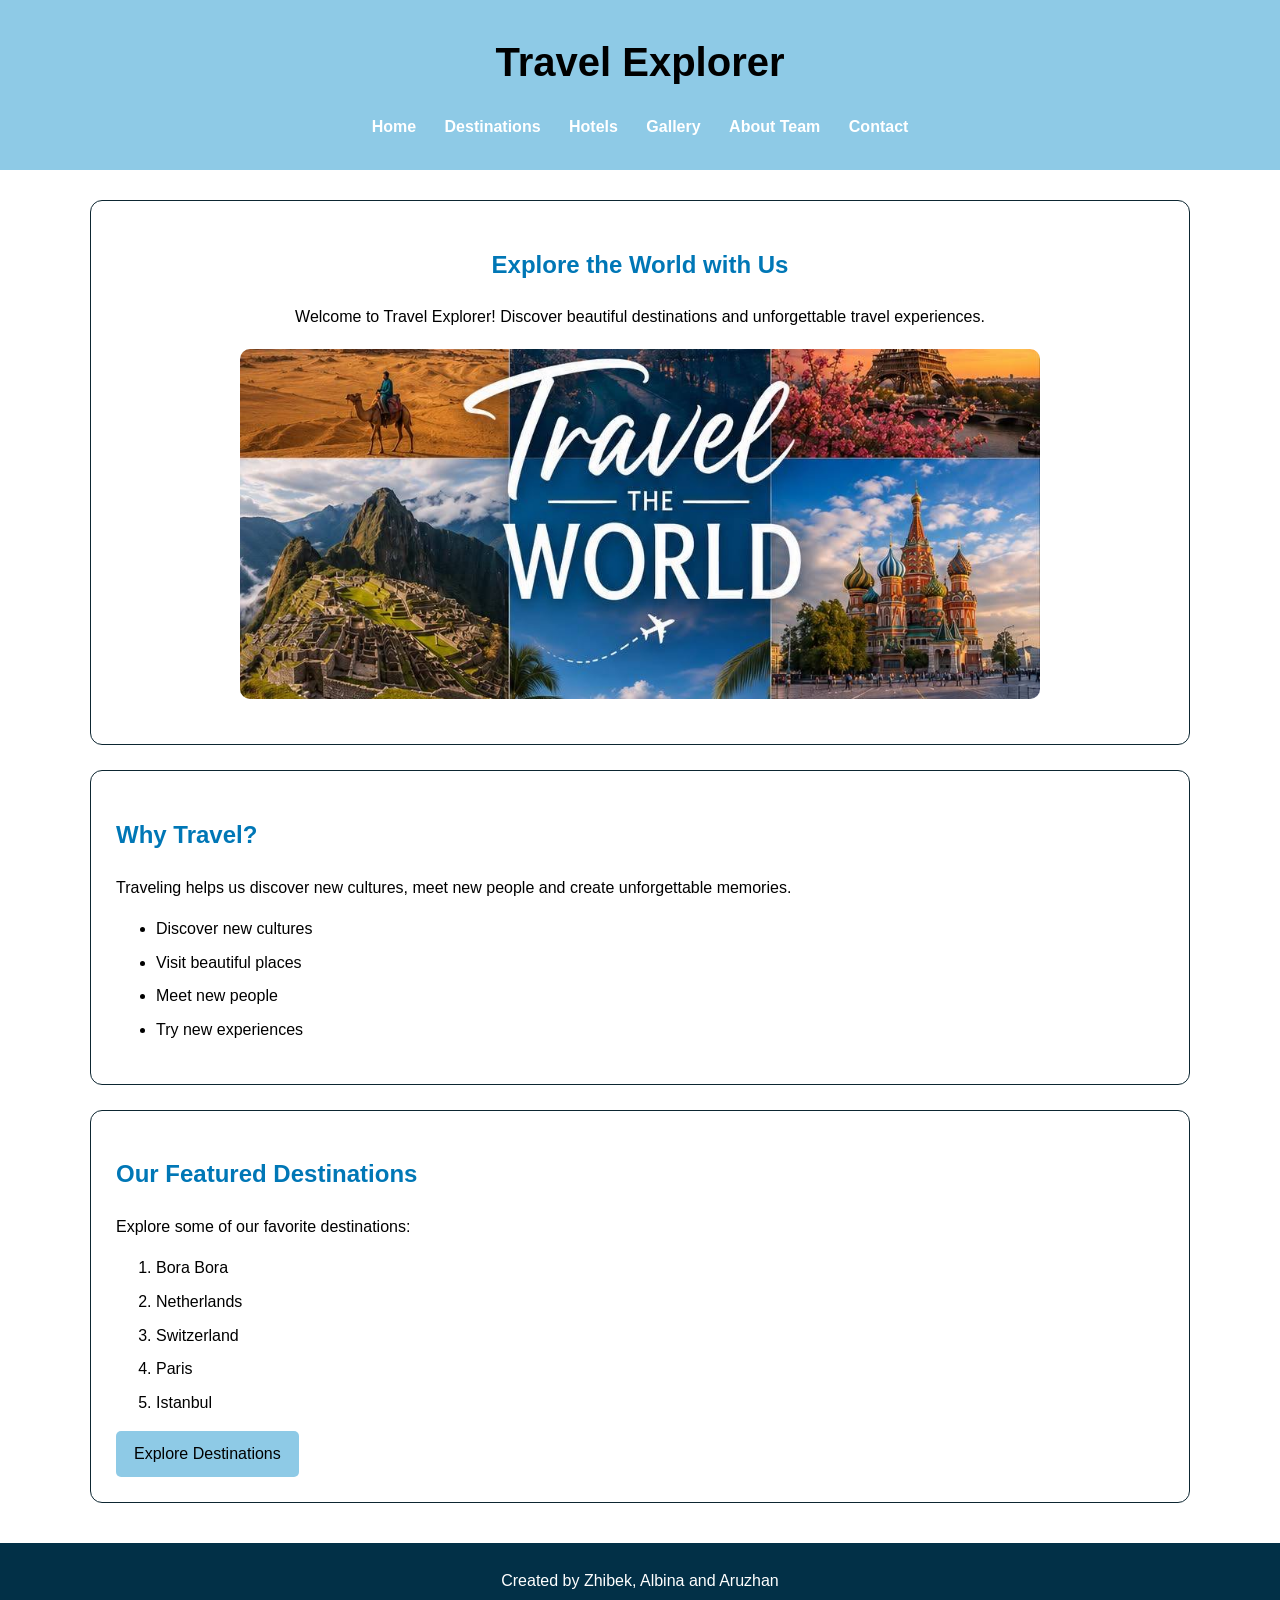
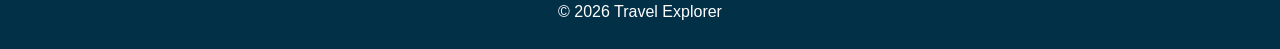
==== index.html @ 78ac2d85 "Add Travel Explorer website" ====
<!DOCTYPE html>
<html lang="en">
<head>
    <title>Travel Explorer - Home</title>
    <link rel="stylesheet" href="css/style.css">
</head>
<body>
    <header>
        <h1>Travel Explorer</h1>
        <nav>
            <a href="index.html">Home</a>
            <a href="destinations.html">Destinations</a>
            <a href="hotels.html">Hotels</a>
            <a href="gallery.html">Gallery</a>
            <a href="about.html">About Team</a>
            <a href="contact.html">Contact</a>
        </nav>
    </header>

    <main>
        <section id="welcome">
            <h2>Explore the World with Us</h2>
            <p>
                Welcome to Travel Explorer!
                Discover beautiful destinations and
                unforgettable travel experiences.
            </p>
            <img src="images/travel-home.jpg" alt="Beautiful travel destination">
        </section>

        <section class="content-box">
            <h2>Why Travel?</h2>
            <p>
                Traveling helps us discover new cultures,
                meet new people and create unforgettable memories.
            </p>
            <ul>
                <li>Discover new cultures</li>
                <li>Visit beautiful places</li>
                <li>Meet new people</li>
                <li>Try new experiences</li>
            </ul>
        </section>

        <section class="content-box">
            <h2>Our Featured Destinations</h2>
            <p>
                Explore some of our favorite destinations:
            </p>
            <ol>
                <li>Bora Bora</li>
                <li>Netherlands</li>
                <li>Switzerland</li>
                <li>Paris</li>
                <li>Istanbul</li>
            </ol>
            <a class="button" href="destinations.html">
                Explore Destinations
            </a>
        </section>
    </main>

    <footer>
        <p>Created by Zhibek, Albina and Aruzhan</p>
        <p>&copy; 2026 Travel Explorer</p>
    </footer>
</body>
</html>
---- css/style.css ----
body {
    font-family: Arial, sans-serif;
    margin: 0;
    background-color: #ffffff;
    color: #000000;
    line-height: 1.6;
}

header {
    background-color: #8ecae6;
    text-align: center;
    padding: 30px 20px;
}

header h1 {
    margin: 0;
    font-size: 40px;
}

header p {
    font-size: 18px;
}

nav {
    margin-top: 20px;
}

nav a {
    color: #ffffff;
    text-decoration: none;
    margin: 0 12px;
    font-weight: bold;
}

nav a:hover {
    color: #000000;
}

main {
    width: 90%;
    max-width: 1100px;
    margin: 30px auto;
}

section {
    background-color: white;
    margin-bottom: 25px;
    padding: 25px;
    border-radius: 12px;
    border: 1px solid #0d2631;
}

h2 {
    color: #0077b6;
}

h3 {
    color: #219ebc;
}

img {
    width: 100%;
    max-width: 600px;
    height: auto;
    display: block;
    margin: 20px auto;
    border-radius: 10px;
}

li {
    margin-bottom: 8px;
}


/* Home page */

#welcome {
    text-align: center;
}

#welcome img {
    width: 80%;
    max-width: 800px;
    height: 350px;
    object-fit: cover;
}


/* Button */

.button {
    display: inline-block;
    padding: 10px 18px;
    background-color: #8ecae6;
    color: #000000;
    text-decoration: none;
    border-radius: 5px;
}

.button:hover {
    background-color: #219ebc;
    color: white;
}


/* Destinations */

.destination {
    display: flex;
    gap: 25px;
    align-items: center;
}

.destination img {
    width: 300px;
    height: 220px;
    object-fit: cover;
    margin: 0;
}

.destination h2 {
    margin-top: 0;
}


/* Table */

table {
    width: 100%;
    border-collapse: collapse;
}

th,
td {
    border: 1px solid #ccc;
    padding: 10px;
    text-align: left;
}

th {
    background-color: #8ecae6;
}


/* Team photos */

.team-photos {
    display: flex;
    justify-content: center;
    gap: 30px;
    margin: 20px 0;
}

.team-photo {
    width: 200px;
    height: 200px;
    object-fit: cover;
    border-radius: 50%;
}


/* Gallery */

.gallery {
    display: flex;
    flex-wrap: wrap;
    gap: 20px;
    justify-content: center;
}

.gallery-card {
    width: 300px;
    padding: 15px;
    background-color: #ffffff;
    border: 1px solid #0f242e;
    border-radius: 12px;
    text-align: center;
}

.gallery-card img {
    width: 100%;
    height: 200px;
    object-fit: cover;
}


/* Footer */

footer {
    background-color: #023047;
    color: white;
    text-align: center;
    padding: 20px;
    margin-top: 40px;
}

footer p {
    margin: 5px;
}
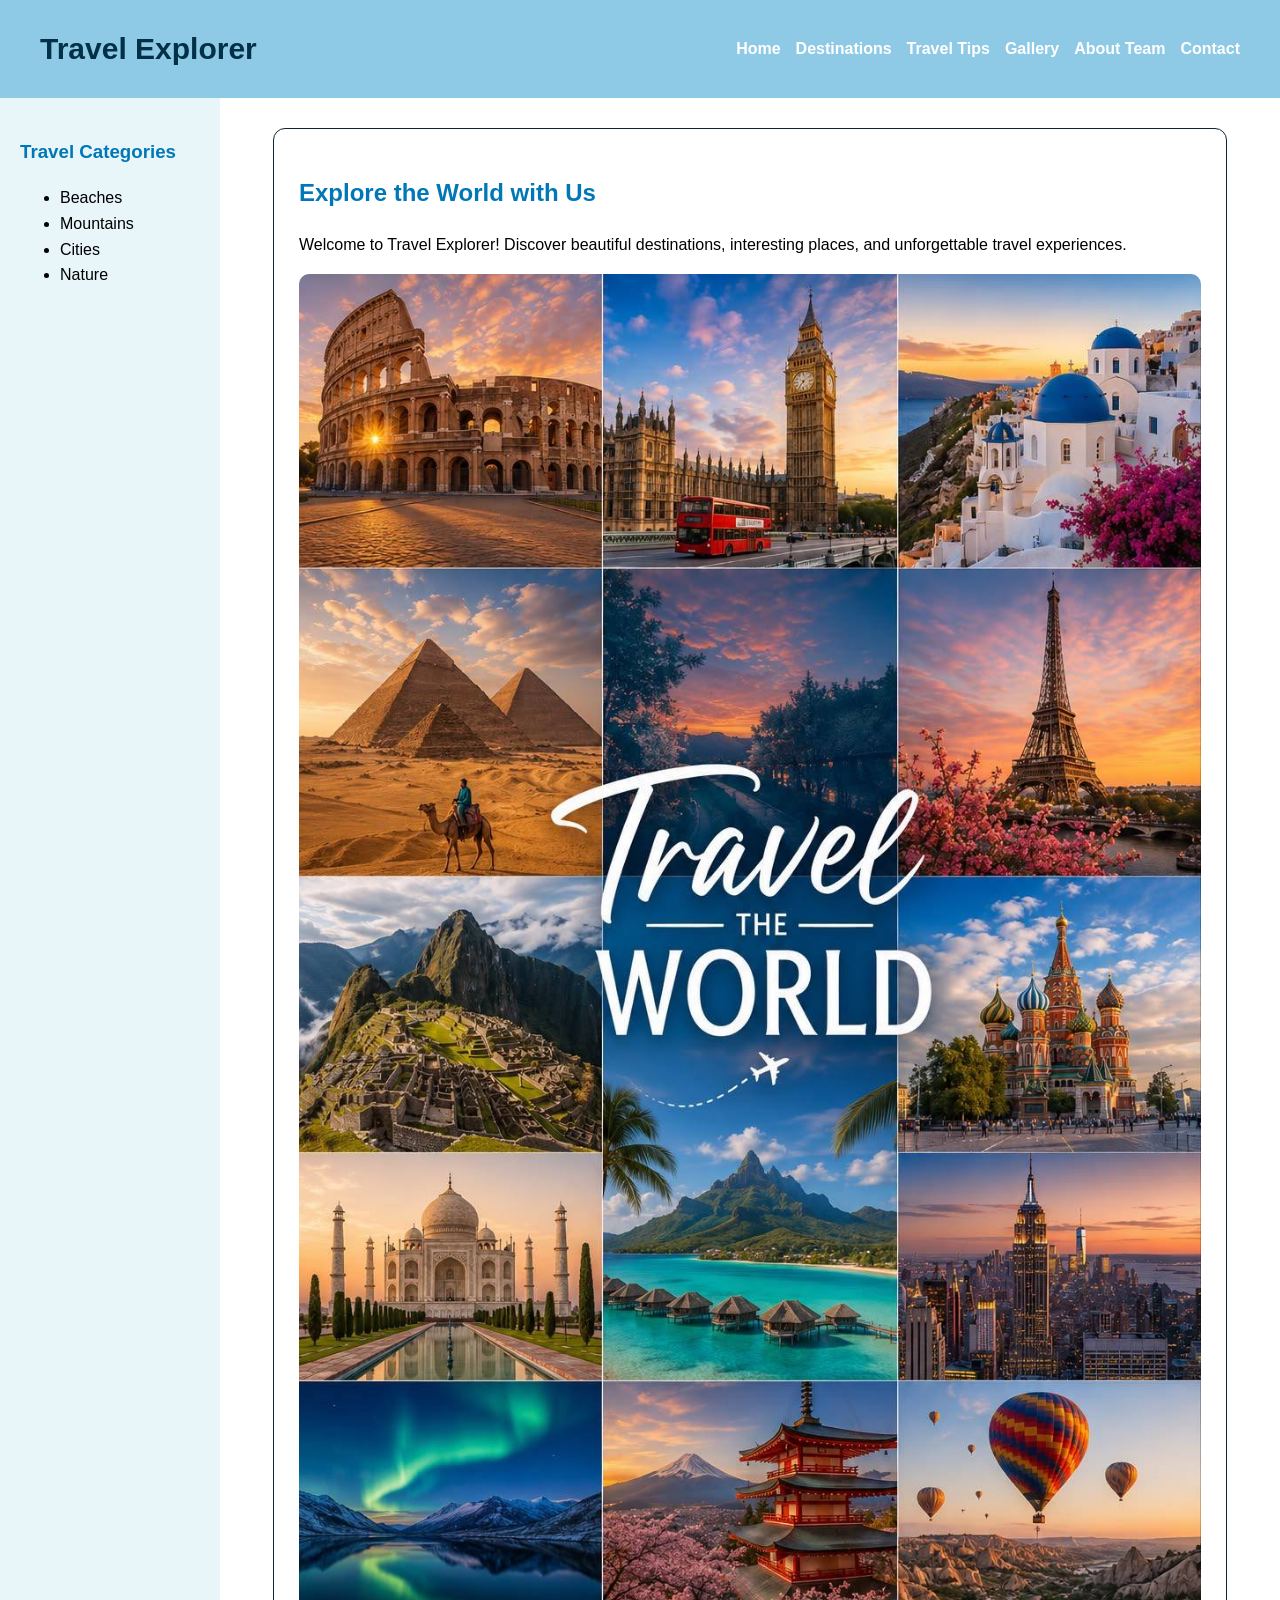
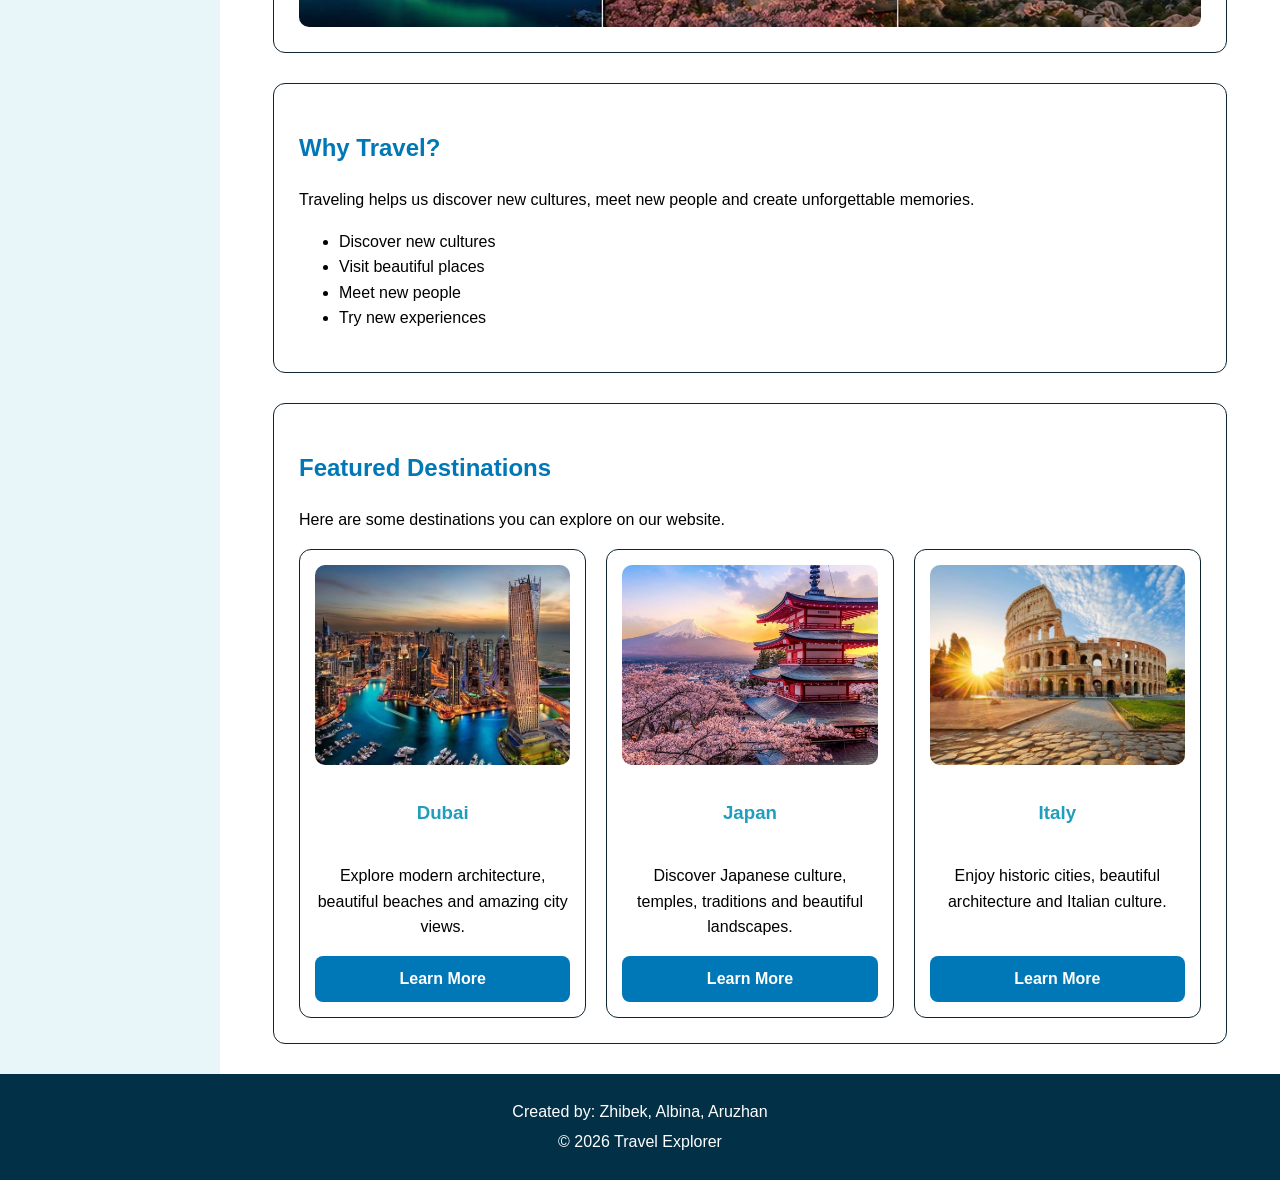
==== commit c0c6ed87: "Update website for Assignment 2" ====
--- a/index.html
+++ b/index.html
@@ -1,68 +1,193 @@
 <!DOCTYPE html>
 <html lang="en">
+
 <head>
+
+    <meta charset="UTF-8">
+    <meta name="viewport" content="width=device-width, initial-scale=1.0">
+
     <title>Travel Explorer - Home</title>
+
     <link rel="stylesheet" href="css/style.css">
+
 </head>
-<body>
-    <header>
-        <h1>Travel Explorer</h1>
-        <nav>
-            <a href="index.html">Home</a>
-            <a href="destinations.html">Destinations</a>
-            <a href="hotels.html">Hotels</a>
-            <a href="gallery.html">Gallery</a>
-            <a href="about.html">About Team</a>
-            <a href="contact.html">Contact</a>
-        </nav>
+
+<body class="page-layout">
+
+    <header class="page-header">
+
+        <div class="header-top">
+
+            <h1 class="logo">Travel Explorer</h1>
+
+            <nav class="navbar">
+
+                <a href="index.html">Home</a>
+                <a href="destinations.html">Destinations</a>
+                <a href="tips.html">Travel Tips</a>
+                <a href="gallery.html">Gallery</a>
+                <a href="about.html">About Team</a>
+                <a href="contact.html">Contact</a>
+
+            </nav>
+
+        </div>
     </header>
 
-    <main>
-        <section id="welcome">
+
+    <aside class="page-sidebar">
+
+        <h3>Travel Categories</h3>
+
+        <ul>
+            <li>Beaches</li>
+            <li>Mountains</li>
+            <li>Cities</li>
+            <li>Nature</li>
+        </ul>
+
+    </aside>
+
+
+    <main class="page-main">
+
+        <section class="content-box">
+
             <h2>Explore the World with Us</h2>
+
             <p>
                 Welcome to Travel Explorer!
-                Discover beautiful destinations and
-                unforgettable travel experiences.
+                Discover beautiful destinations, interesting places,
+                and unforgettable travel experiences.
             </p>
-            <img src="images/travel-home.jpg" alt="Beautiful travel destination">
+
+            <img
+                src="images/travel-home.jpg"
+                alt="Beautiful travel destination"
+            >
+
         </section>
 
+
         <section class="content-box">
+
             <h2>Why Travel?</h2>
+
             <p>
                 Traveling helps us discover new cultures,
                 meet new people and create unforgettable memories.
             </p>
+
             <ul>
                 <li>Discover new cultures</li>
                 <li>Visit beautiful places</li>
                 <li>Meet new people</li>
                 <li>Try new experiences</li>
             </ul>
+
         </section>
 
+
         <section class="content-box">
-            <h2>Our Featured Destinations</h2>
+
+            <h2>Featured Destinations</h2>
+
             <p>
-                Explore some of our favorite destinations:
+                Here are some destinations you can explore on our website.
             </p>
-            <ol>
-                <li>Bora Bora</li>
-                <li>Netherlands</li>
-                <li>Switzerland</li>
-                <li>Paris</li>
-                <li>Istanbul</li>
-            </ol>
-            <a class="button" href="destinations.html">
-                Explore Destinations
-            </a>
+
+
+            <div class="gallery">
+
+
+                <div class="gallery-card">
+
+                    <img
+                        src="images/dubai.jpg"
+                        alt="View of Dubai"
+                    >
+
+                    <h3>Dubai</h3>
+
+                    <p>
+                        Explore modern architecture,
+                        beautiful beaches and amazing city views.
+                    </p>
+
+                    <a
+                        href="destinations.html"
+                        class="button"
+                    >
+                        Learn More
+                    </a>
+
+                </div>
+
+
+                <div class="gallery-card">
+
+                    <img
+                        src="images/japan.jpg"
+                        alt="View of Japan"
+                    >
+
+                    <h3>Japan</h3>
+
+                    <p>
+                        Discover Japanese culture,
+                        temples, traditions and beautiful landscapes.
+                    </p>
+
+                    <a
+                        href="destinations.html"
+                        class="button"
+                    >
+                        Learn More
+                    </a>
+
+                </div>
+
+
+                <div class="gallery-card">
+
+                    <img
+                        src="images/italy.jpg"
+                        alt="View of Italy"
+                    >
+
+                    <h3>Italy</h3>
+
+                    <p>
+                        Enjoy historic cities,
+                        beautiful architecture and Italian culture.
+                    </p>
+
+                    <a
+                        href="destinations.html"
+                        class="button"
+                    >
+                        Learn More
+                    </a>
+
+                </div>
+
+
+            </div>
+
         </section>
+
+
     </main>
 
-    <footer>
-        <p>Created by Zhibek, Albina and Aruzhan</p>
+
+    <footer class="page-footer">
+
+        <p>Created by: Zhibek, Albina, Aruzhan</p>
+
         <p>&copy; 2026 Travel Explorer</p>
+
     </footer>
+
 </body>
+
 </html>
--- a/css/style.css
+++ b/css/style.css
@@ -6,48 +6,111 @@
     line-height: 1.6;
 }
 
-header {
+.site-header,
+.page-header {
+    grid-area: header;
+    display: flex;
+    justify-content: space-between;
+    align-items: center;
+    gap: 30px;
     background-color: #8ecae6;
-    text-align: center;
-    padding: 30px 20px;
-}
-
-header h1 {
+    padding: 25px 40px;
+    box-sizing: border-box;
+}
+
+.page-header .header-top {
+    display: flex;
+    justify-content: space-between;
+    align-items: center;
+    width: 100%;
+    gap: 30px;
+}
+
+.page-header > p {
+    display: none;
+}
+
+.logo,
+.site-header h1,
+.page-header h1 {
     margin: 0;
-    font-size: 40px;
-}
-
-header p {
-    font-size: 18px;
-}
-
-nav {
-    margin-top: 20px;
-}
-
-nav a {
-    color: #ffffff;
+    font-size: 30px;
+    color: #023047;
+    white-space: nowrap;
+}
+
+.navbar,
+.page-header nav {
+    display: flex;
+    justify-content: flex-end;
+    align-items: center;
+    flex-wrap: wrap;
+    gap: 15px;
+    margin: 0;
+}
+
+.navbar a,
+.page-header nav a {
+    color: white;
     text-decoration: none;
-    margin: 0 12px;
     font-weight: bold;
-}
-
-nav a:hover {
-    color: #000000;
-}
-
-main {
+    margin: 0;
+    transition: color 0.3s;
+}
+
+.navbar a:hover,
+.page-header nav a:hover {
+    color: #023047;
+}
+
+.page-layout {
+    display: grid;
+    grid-template-areas:
+        "header header"
+        "sidebar main"
+        "footer footer";
+    grid-template-columns: 220px 1fr;
+    grid-template-rows: auto 1fr auto;
+    min-height: 100vh;
+}
+
+.page-sidebar {
+    grid-area: sidebar;
+    padding: 20px;
+    background-color: #e8f6fa;
+    box-sizing: border-box;
+}
+
+.page-sidebar h2,
+.page-sidebar h3 {
+    color: #0077b6;
+}
+
+.page-sidebar a {
+    color: #0077b6;
+    text-decoration: none;
+    font-weight: bold;
+}
+
+.page-sidebar a:hover {
+    color: #023047;
+    text-decoration: underline;
+}
+
+.page-main {
+    grid-area: main;
+    min-width: 0;
+}
+
+.content-box {
     width: 90%;
     max-width: 1100px;
     margin: 30px auto;
-}
-
-section {
+    padding: 25px;
     background-color: white;
-    margin-bottom: 25px;
-    padding: 25px;
+    border: 1px solid #0d2631;
     border-radius: 12px;
-    border: 1px solid #0d2631;
+    box-sizing: border-box;
 }
 
 h2 {
@@ -59,141 +122,284 @@
 }
 
 img {
-    width: 100%;
-    max-width: 600px;
+    max-width: 100%;
     height: auto;
     display: block;
-    margin: 20px auto;
     border-radius: 10px;
 }
 
-li {
-    margin-bottom: 8px;
-}
-
-
-/* Home page */
-
-#welcome {
-    text-align: center;
-}
-
-#welcome img {
+.home-image {
     width: 80%;
     max-width: 800px;
-    height: 350px;
+    height: 300px;
     object-fit: cover;
-}
-
-
-/* Button */
-
-.button {
-    display: inline-block;
-    padding: 10px 18px;
-    background-color: #8ecae6;
-    color: #000000;
-    text-decoration: none;
-    border-radius: 5px;
-}
-
-.button:hover {
-    background-color: #219ebc;
-    color: white;
-}
-
-
-/* Destinations */
-
-.destination {
-    display: flex;
-    gap: 25px;
-    align-items: center;
-}
-
-.destination img {
-    width: 300px;
-    height: 220px;
-    object-fit: cover;
-    margin: 0;
-}
-
-.destination h2 {
-    margin-top: 0;
-}
-
-
-/* Table */
-
-table {
-    width: 100%;
-    border-collapse: collapse;
-}
-
-th,
-td {
-    border: 1px solid #ccc;
-    padding: 10px;
-    text-align: left;
-}
-
-th {
-    background-color: #8ecae6;
-}
-
-
-/* Team photos */
-
-.team-photos {
-    display: flex;
-    justify-content: center;
-    gap: 30px;
-    margin: 20px 0;
-}
-
-.team-photo {
-    width: 200px;
-    height: 200px;
-    object-fit: cover;
-    border-radius: 50%;
-}
-
-
-/* Gallery */
+    margin: 20px auto;
+}
 
 .gallery {
-    display: flex;
-    flex-wrap: wrap;
+    display: grid;
+    grid-template-columns: repeat(3, 1fr);
     gap: 20px;
-    justify-content: center;
 }
 
 .gallery-card {
-    width: 300px;
+    display: flex;
+    flex-direction: column;
     padding: 15px;
     background-color: #ffffff;
     border: 1px solid #0f242e;
     border-radius: 12px;
     text-align: center;
+    box-sizing: border-box;
+    transition: transform 0.3s, box-shadow 0.3s;
 }
 
 .gallery-card img {
     width: 100%;
     height: 200px;
     object-fit: cover;
-}
-
-
-/* Footer */
+    margin-bottom: 15px;
+}
+
+.gallery-card p {
+    flex-grow: 1;
+}
+
+.gallery-card:hover {
+    transform: translateY(-5px);
+    box-shadow: 0 5px 15px rgba(0,0,0,0.2);
+}
+
+.button,
+.card-button {
+    display: inline-block;
+    padding: 10px 20px;
+    background-color: #0077b6;
+    color: white;
+    text-decoration: none;
+    border-radius: 8px;
+    font-weight: bold;
+    transition: background-color 0.3s, transform 0.3s;
+}
+
+.button:hover,
+.card-button:hover {
+    background-color: #023047;
+    transform: scale(1.05);
+}
+
+.destination-details {
+    width: 90%;
+    max-width: 1100px;
+    margin: 30px auto;
+    display: grid;
+    grid-template-columns: repeat(3, 1fr);
+    gap: 20px;
+}
+
+.destination-details > div {
+    padding: 20px;
+    background-color: #f0f9ff;
+    border: 1px solid #8ecae6;
+    border-radius: 12px;
+    box-sizing: border-box;
+}
+
+.destination-details h2 {
+    margin-top: 0;
+}
+
+.destination-details ul {
+    padding-left: 20px;
+}
+
+.team-container {
+    display: flex;
+    justify-content: center;
+    align-items: stretch;
+    flex-wrap: wrap;
+    gap: 25px;
+}
+
+.team-card {
+    display: flex;
+    flex-direction: column;
+    align-items: center;
+    flex: 1 1 250px;
+    padding: 25px;
+    background-color: #f0f9ff;
+    border: 1px solid #8ecae6;
+    border-radius: 15px;
+    text-align: center;
+    transition: transform 0.3s, box-shadow 0.3s;
+}
+
+.team-card:hover {
+    transform: translateY(-8px);
+    box-shadow: 0 8px 20px rgba(0,0,0,0.15);
+}
+
+.team-card .team-photo {
+    width: 120px;
+    height: 120px;
+    object-fit: cover;
+    border-radius: 50%;
+}
+
+.team-card p {
+    flex-grow: 1;
+}
+
+.contact-layout {
+    display: grid;
+    grid-template-columns: 250px minmax(0,1fr);
+    grid-template-areas: "sidebar content";
+    gap: 30px;
+    width: 90%;
+    max-width: 1100px;
+    margin: 30px auto;
+}
+
+.contact-sidebar {
+    grid-area: sidebar;
+    background-color: #f0f9ff;
+    border: 1px solid #8ecae6;
+    border-radius: 12px;
+    padding: 25px;
+}
+
+.contact-main {
+    grid-area: content;
+    min-width: 0;
+}
+
+.contact-form {
+    display: flex;
+    flex-direction: column;
+    gap: 12px;
+}
+
+.contact-form input,
+.contact-form select,
+.contact-form textarea {
+    width: 100%;
+    padding: 12px;
+    border: 1px solid #8ecae6;
+    border-radius: 8px;
+    box-sizing: border-box;
+}
+
+.submit-button {
+    align-self: flex-start;
+    padding: 12px 25px;
+    background-color: #0077b6;
+    color: white;
+    border: none;
+    border-radius: 8px;
+    font-weight: bold;
+}
+
+.content-box table {
+    width: 100%;
+    border-collapse: collapse;
+}
+
+.content-box th,
+.content-box td {
+    border: 1px solid #8ecae6;
+    padding: 15px;
+    text-align: left;
+}
+
+.content-box th {
+    background-color: #8ecae6;
+    color: #023047;
+}
 
 footer {
+    grid-area: footer;
     background-color: #023047;
     color: white;
     text-align: center;
     padding: 20px;
-    margin-top: 40px;
 }
 
 footer p {
     margin: 5px;
+}
+
+@media (max-width: 900px) {
+    .site-header,
+    .page-header {
+        flex-direction: column;
+        justify-content: center;
+        text-align: center;
+    }
+
+    .page-header .header-top {
+        flex-direction: column;
+    }
+
+    .navbar,
+    .page-header nav {
+        justify-content: center;
+    }
+
+    .gallery,
+    .destination-details {
+        grid-template-columns: repeat(2, 1fr);
+    }
+
+    .contact-layout {
+        grid-template-columns: 1fr;
+        grid-template-areas:
+            "sidebar"
+            "content";
+    }
+}
+
+@media (max-width: 600px) {
+    .site-header,
+    .page-header {
+        padding: 20px;
+    }
+
+    .logo,
+    .site-header h1,
+    .page-header h1 {
+        font-size: 25px;
+    }
+
+    .navbar,
+    .page-header nav {
+        gap: 12px;
+    }
+
+    .navbar a,
+    .page-header nav a {
+        font-size: 14px;
+    }
+
+    .page-layout {
+        grid-template-areas:
+            "header"
+            "sidebar"
+            "main"
+            "footer";
+        grid-template-columns: 1fr;
+    }
+
+    .gallery,
+    .destination-details {
+        grid-template-columns: 1fr;
+    }
+
+    .home-image {
+        width: 100%;
+        height: 250px;
+    }
+
+    .contact-layout {
+        width: 95%;
+    }
 }
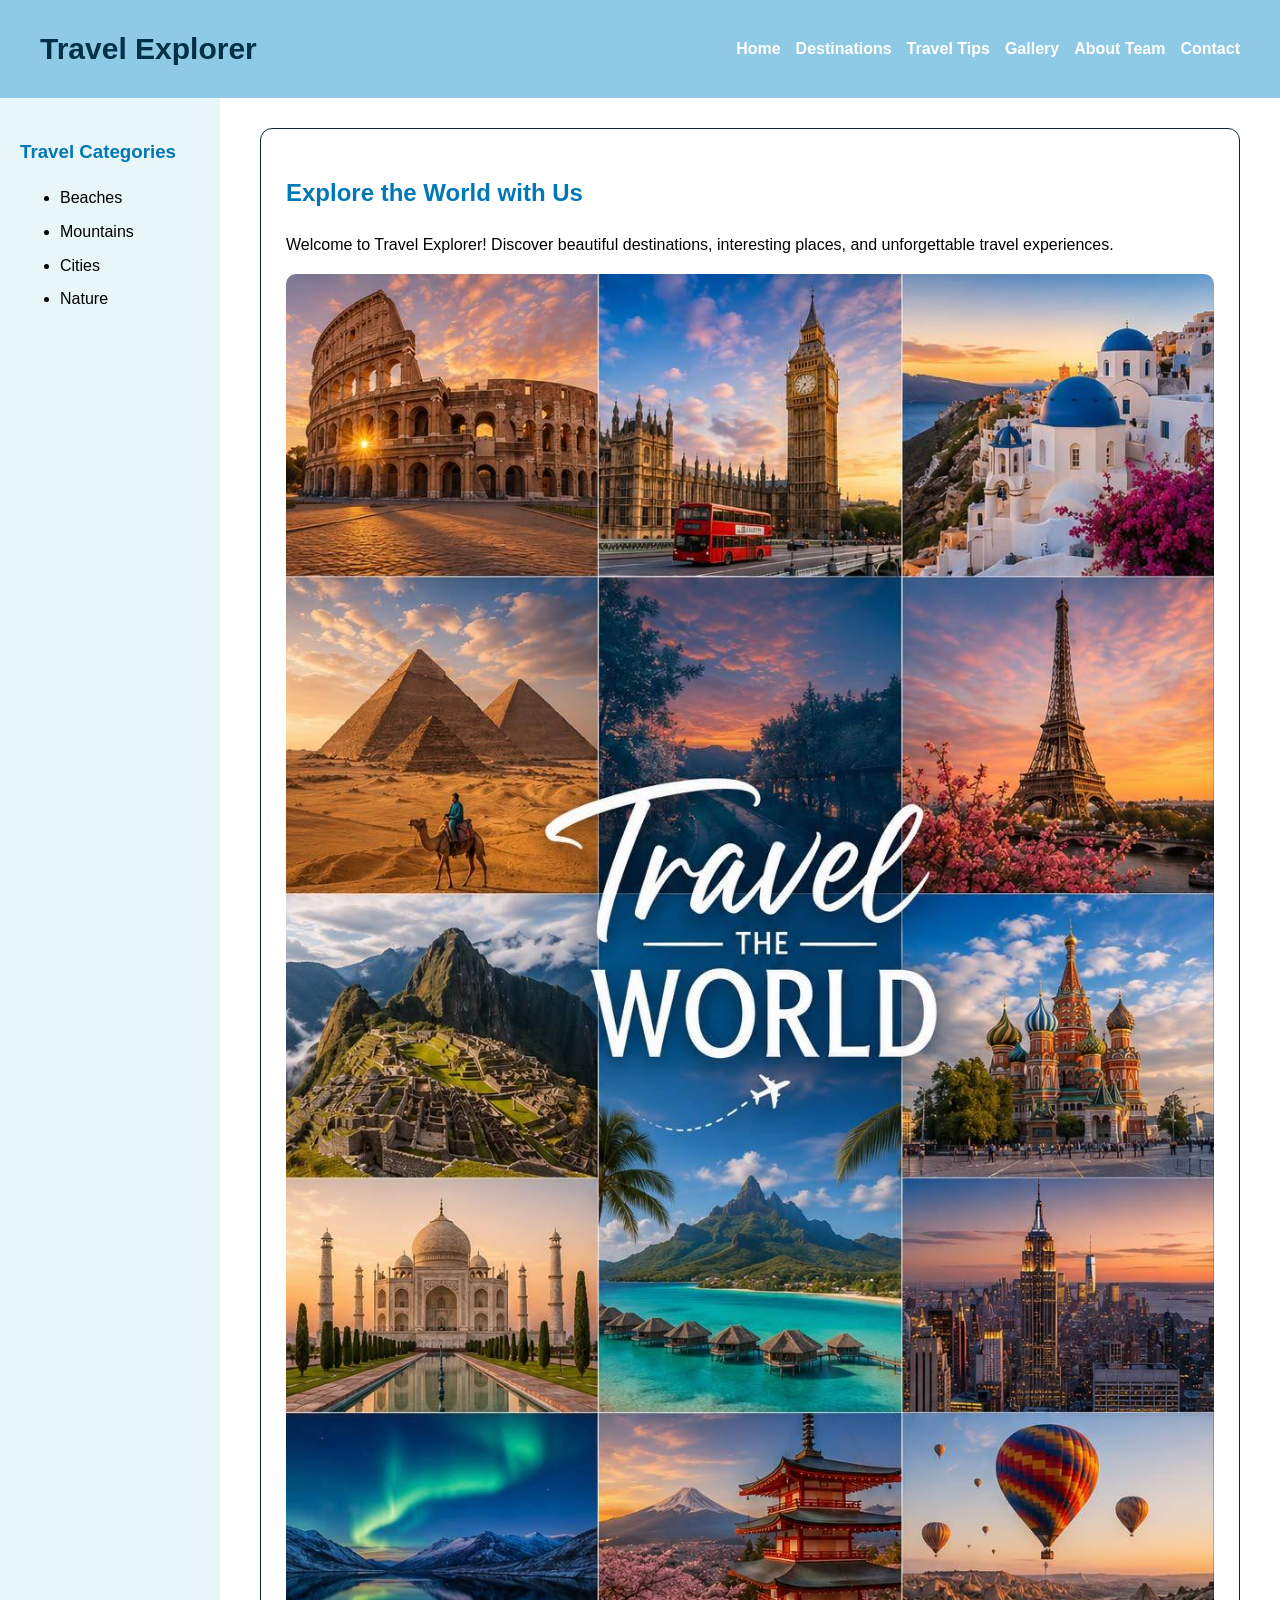
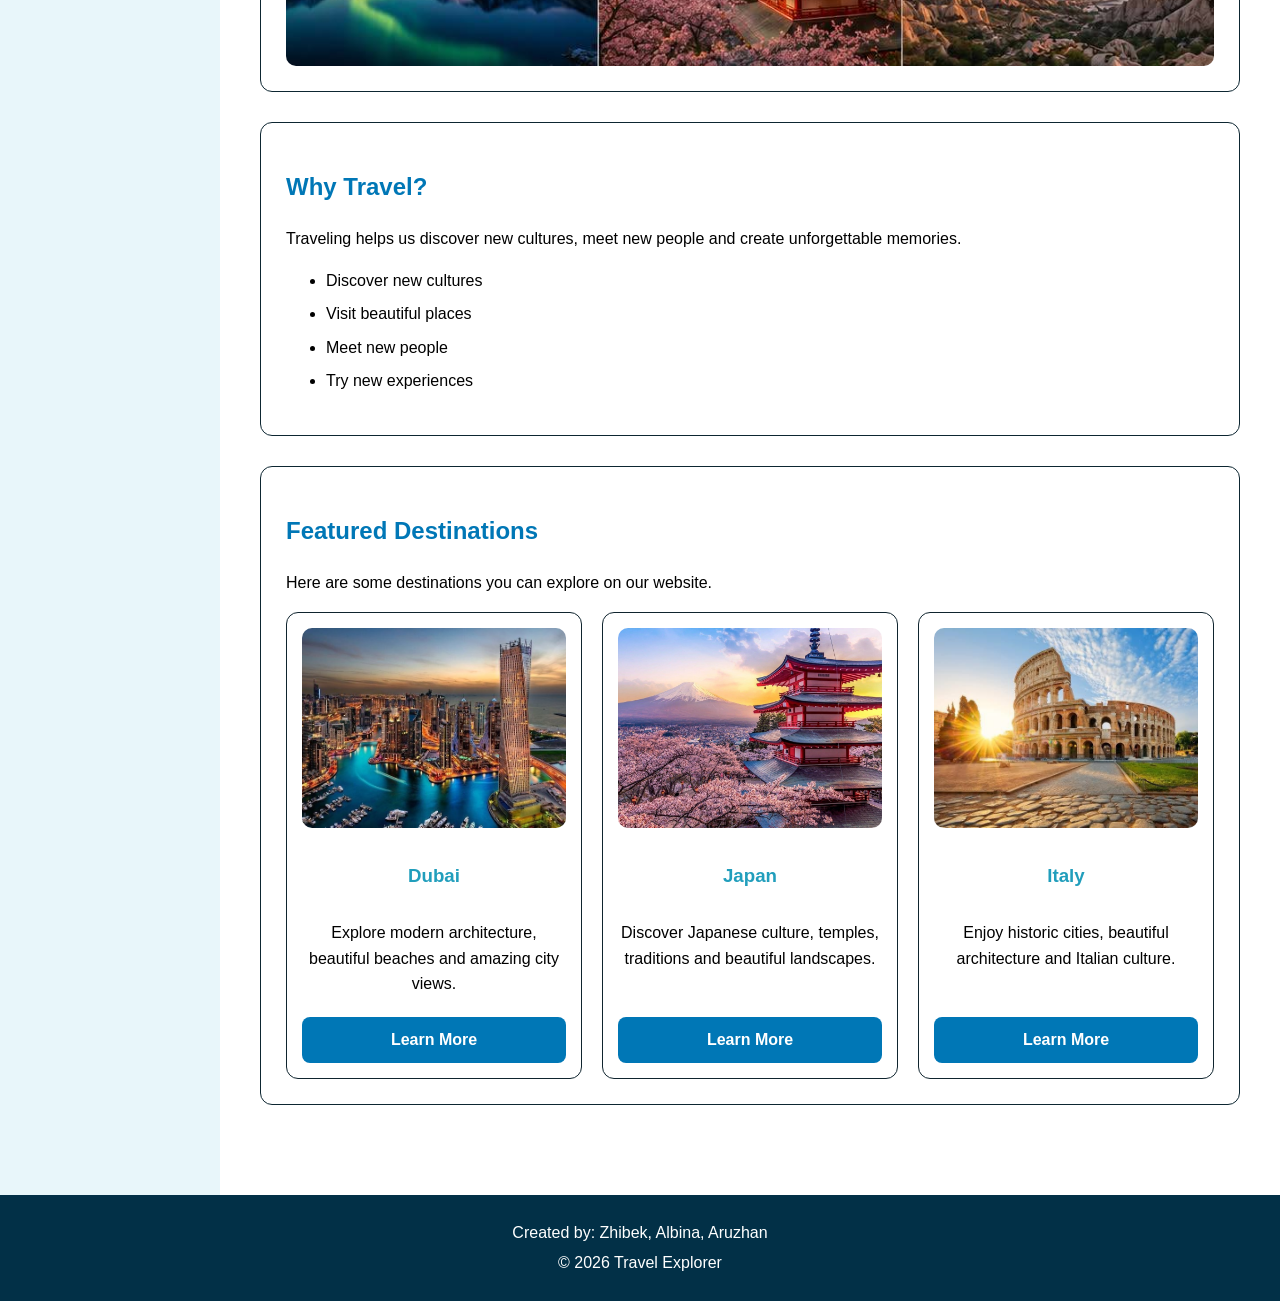
==== commit 98c1ea5f: "Update website CSS and layout" ====
--- a/index.html
+++ b/index.html
@@ -1,193 +1,123 @@
 <!DOCTYPE html>
 <html lang="en">
-
 <head>
-
     <meta charset="UTF-8">
     <meta name="viewport" content="width=device-width, initial-scale=1.0">
-
     <title>Travel Explorer - Home</title>
-
     <link rel="stylesheet" href="css/style.css">
-
 </head>
-
 <body class="page-layout">
-
     <header class="page-header">
-
         <div class="header-top">
-
             <h1 class="logo">Travel Explorer</h1>
-
             <nav class="navbar">
-
                 <a href="index.html">Home</a>
                 <a href="destinations.html">Destinations</a>
                 <a href="tips.html">Travel Tips</a>
                 <a href="gallery.html">Gallery</a>
                 <a href="about.html">About Team</a>
                 <a href="contact.html">Contact</a>
-
             </nav>
-
         </div>
     </header>
-
-
     <aside class="page-sidebar">
-
         <h3>Travel Categories</h3>
-
         <ul>
             <li>Beaches</li>
             <li>Mountains</li>
             <li>Cities</li>
             <li>Nature</li>
         </ul>
-
     </aside>
-
-
     <main class="page-main">
-
         <section class="content-box">
-
             <h2>Explore the World with Us</h2>
-
             <p>
                 Welcome to Travel Explorer!
                 Discover beautiful destinations, interesting places,
                 and unforgettable travel experiences.
             </p>
-
             <img
                 src="images/travel-home.jpg"
                 alt="Beautiful travel destination"
             >
-
         </section>
-
-
         <section class="content-box">
-
             <h2>Why Travel?</h2>
-
             <p>
                 Traveling helps us discover new cultures,
                 meet new people and create unforgettable memories.
             </p>
-
             <ul>
                 <li>Discover new cultures</li>
                 <li>Visit beautiful places</li>
                 <li>Meet new people</li>
                 <li>Try new experiences</li>
             </ul>
-
         </section>
-
-
         <section class="content-box">
-
             <h2>Featured Destinations</h2>
-
             <p>
                 Here are some destinations you can explore on our website.
             </p>
-
-
             <div class="gallery">
-
-
                 <div class="gallery-card">
-
                     <img
                         src="images/dubai.jpg"
                         alt="View of Dubai"
                     >
-
                     <h3>Dubai</h3>
-
                     <p>
                         Explore modern architecture,
                         beautiful beaches and amazing city views.
                     </p>
-
                     <a
                         href="destinations.html"
                         class="button"
                     >
                         Learn More
                     </a>
-
                 </div>
-
-
                 <div class="gallery-card">
-
                     <img
                         src="images/japan.jpg"
                         alt="View of Japan"
                     >
-
                     <h3>Japan</h3>
-
                     <p>
                         Discover Japanese culture,
                         temples, traditions and beautiful landscapes.
                     </p>
-
                     <a
                         href="destinations.html"
                         class="button"
                     >
                         Learn More
                     </a>
-
                 </div>
-
-
                 <div class="gallery-card">
-
                     <img
                         src="images/italy.jpg"
                         alt="View of Italy"
                     >
-
                     <h3>Italy</h3>
-
                     <p>
                         Enjoy historic cities,
                         beautiful architecture and Italian culture.
                     </p>
-
                     <a
                         href="destinations.html"
                         class="button"
                     >
                         Learn More
                     </a>
-
                 </div>
-
-
             </div>
-
         </section>
-
-
     </main>
-
-
     <footer class="page-footer">
-
         <p>Created by: Zhibek, Albina, Aruzhan</p>
-
         <p>&copy; 2026 Travel Explorer</p>
-
     </footer>
-
 </body>
-
 </html>
--- a/css/style.css
+++ b/css/style.css
@@ -1,23 +1,25 @@
 body {
     font-family: Arial, sans-serif;
     margin: 0;
-    background-color: #ffffff;
-    color: #000000;
+    background: #fff;
+    color: #000;
     line-height: 1.6;
 }
 
 .site-header,
-.page-header {
+.page-header,
+header {
     grid-area: header;
     display: flex;
     justify-content: space-between;
     align-items: center;
     gap: 30px;
-    background-color: #8ecae6;
+    background: #8ecae6;
     padding: 25px 40px;
     box-sizing: border-box;
 }
 
+.header-top,
 .page-header .header-top {
     display: flex;
     justify-content: space-between;
@@ -32,7 +34,8 @@
 
 .logo,
 .site-header h1,
-.page-header h1 {
+.page-header h1,
+header h1 {
     margin: 0;
     font-size: 30px;
     color: #023047;
@@ -40,26 +43,24 @@
 }
 
 .navbar,
-.page-header nav {
+nav {
     display: flex;
     justify-content: flex-end;
     align-items: center;
     flex-wrap: wrap;
     gap: 15px;
-    margin: 0;
 }
 
 .navbar a,
-.page-header nav a {
+nav a {
     color: white;
     text-decoration: none;
     font-weight: bold;
-    margin: 0;
-    transition: color 0.3s;
+    transition: .3s;
 }
 
 .navbar a:hover,
-.page-header nav a:hover {
+nav a:hover {
     color: #023047;
 }
 
@@ -77,8 +78,7 @@
 .page-sidebar {
     grid-area: sidebar;
     padding: 20px;
-    background-color: #e8f6fa;
-    box-sizing: border-box;
+    background: #e8f6fa;
 }
 
 .page-sidebar h2,
@@ -100,17 +100,24 @@
 .page-main {
     grid-area: main;
     min-width: 0;
-}
-
-.content-box {
-    width: 90%;
+    padding: 30px 40px;
+}
+
+main,
+.content-box,
+.destination-details {
+    width: 100%;
     max-width: 1100px;
-    margin: 30px auto;
+    margin: 0 auto 30px;
+    box-sizing: border-box;
+}
+
+.content-box,
+section {
     padding: 25px;
-    background-color: white;
+    background: white;
     border: 1px solid #0d2631;
     border-radius: 12px;
-    box-sizing: border-box;
 }
 
 h2 {
@@ -128,6 +135,18 @@
     border-radius: 10px;
 }
 
+li {
+    margin-bottom: 8px;
+}
+
+
+/* Home */
+
+#welcome {
+    text-align: center;
+}
+
+#welcome img,
 .home-image {
     width: 80%;
     max-width: 800px;
@@ -136,6 +155,71 @@
     margin: 20px auto;
 }
 
+
+/* Buttons */
+
+.button,
+.card-button {
+    display: inline-block;
+    padding: 10px 20px;
+    background: #0077b6;
+    color: white;
+    text-decoration: none;
+    border-radius: 8px;
+    font-weight: bold;
+    transition: .3s;
+}
+
+.button:hover,
+.card-button:hover {
+    background: #023047;
+    transform: scale(1.05);
+}
+
+
+/* Destinations */
+
+.destination {
+    display: flex;
+    gap: 25px;
+    align-items: center;
+}
+
+.destination img {
+    width: 300px;
+    height: 220px;
+    object-fit: cover;
+    margin: 0;
+}
+
+.destination h2 {
+    margin-top: 0;
+}
+
+.destination-details {
+    display: grid;
+    grid-template-columns: repeat(3, 1fr);
+    gap: 20px;
+}
+
+.destination-details > div {
+    padding: 20px;
+    background: #f0f9ff;
+    border: 1px solid #8ecae6;
+    border-radius: 12px;
+}
+
+.destination-details h2 {
+    margin-top: 0;
+}
+
+.destination-details ul {
+    padding-left: 20px;
+}
+
+
+/* Gallery */
+
 .gallery {
     display: grid;
     grid-template-columns: repeat(3, 1fr);
@@ -146,12 +230,11 @@
     display: flex;
     flex-direction: column;
     padding: 15px;
-    background-color: #ffffff;
+    background: white;
     border: 1px solid #0f242e;
     border-radius: 12px;
     text-align: center;
-    box-sizing: border-box;
-    transition: transform 0.3s, box-shadow 0.3s;
+    transition: .3s;
 }
 
 .gallery-card img {
@@ -163,55 +246,16 @@
 
 .gallery-card p {
     flex-grow: 1;
+    margin: 10px 0 20px;
 }
 
 .gallery-card:hover {
     transform: translateY(-5px);
-    box-shadow: 0 5px 15px rgba(0,0,0,0.2);
-}
-
-.button,
-.card-button {
-    display: inline-block;
-    padding: 10px 20px;
-    background-color: #0077b6;
-    color: white;
-    text-decoration: none;
-    border-radius: 8px;
-    font-weight: bold;
-    transition: background-color 0.3s, transform 0.3s;
-}
-
-.button:hover,
-.card-button:hover {
-    background-color: #023047;
-    transform: scale(1.05);
-}
-
-.destination-details {
-    width: 90%;
-    max-width: 1100px;
-    margin: 30px auto;
-    display: grid;
-    grid-template-columns: repeat(3, 1fr);
-    gap: 20px;
-}
-
-.destination-details > div {
-    padding: 20px;
-    background-color: #f0f9ff;
-    border: 1px solid #8ecae6;
-    border-radius: 12px;
-    box-sizing: border-box;
-}
-
-.destination-details h2 {
-    margin-top: 0;
-}
-
-.destination-details ul {
-    padding-left: 20px;
-}
+    box-shadow: 0 5px 15px rgba(0,0,0,.2);
+}
+
+
+/* Team */
 
 .team-container {
     display: flex;
@@ -227,18 +271,19 @@
     align-items: center;
     flex: 1 1 250px;
     padding: 25px;
-    background-color: #f0f9ff;
+    background: #f0f9ff;
     border: 1px solid #8ecae6;
     border-radius: 15px;
     text-align: center;
-    transition: transform 0.3s, box-shadow 0.3s;
+    transition: .3s;
 }
 
 .team-card:hover {
     transform: translateY(-8px);
-    box-shadow: 0 8px 20px rgba(0,0,0,0.15);
-}
-
+    box-shadow: 0 8px 20px rgba(0,0,0,.15);
+}
+
+.team-photo,
 .team-card .team-photo {
     width: 120px;
     height: 120px;
@@ -246,31 +291,23 @@
     border-radius: 50%;
 }
 
-.team-card p {
-    flex-grow: 1;
-}
+
+/* Contact */
 
 .contact-layout {
     display: grid;
     grid-template-columns: 250px minmax(0,1fr);
-    grid-template-areas: "sidebar content";
     gap: 30px;
-    width: 90%;
+    width: 100%;
     max-width: 1100px;
-    margin: 30px auto;
+    margin: 0 auto 30px;
 }
 
 .contact-sidebar {
-    grid-area: sidebar;
-    background-color: #f0f9ff;
+    background: #f0f9ff;
     border: 1px solid #8ecae6;
     border-radius: 12px;
     padding: 25px;
-}
-
-.contact-main {
-    grid-area: content;
-    min-width: 0;
 }
 
 .contact-form {
@@ -292,33 +329,40 @@
 .submit-button {
     align-self: flex-start;
     padding: 12px 25px;
-    background-color: #0077b6;
+    background: #0077b6;
     color: white;
-    border: none;
+    border: 0;
     border-radius: 8px;
     font-weight: bold;
 }
 
-.content-box table {
+
+/* Table */
+
+table {
     width: 100%;
     border-collapse: collapse;
 }
 
-.content-box th,
-.content-box td {
+th,
+td {
     border: 1px solid #8ecae6;
     padding: 15px;
     text-align: left;
 }
 
-.content-box th {
-    background-color: #8ecae6;
+th {
+    background: #8ecae6;
     color: #023047;
 }
 
-footer {
+
+/* Footer */
+
+footer,
+.page-footer {
     grid-area: footer;
-    background-color: #023047;
+    background: #023047;
     color: white;
     text-align: center;
     padding: 20px;
@@ -328,20 +372,24 @@
     margin: 5px;
 }
 
+
+/* Responsive */
+
 @media (max-width: 900px) {
     .site-header,
-    .page-header {
+    .page-header,
+    header {
         flex-direction: column;
-        justify-content: center;
         text-align: center;
     }
 
+    .header-top,
     .page-header .header-top {
         flex-direction: column;
     }
 
     .navbar,
-    .page-header nav {
+    nav {
         justify-content: center;
     }
 
@@ -352,31 +400,34 @@
 
     .contact-layout {
         grid-template-columns: 1fr;
-        grid-template-areas:
-            "sidebar"
-            "content";
+    }
+
+    .page-main {
+        padding: 25px;
     }
 }
 
 @media (max-width: 600px) {
     .site-header,
-    .page-header {
+    .page-header,
+    header {
         padding: 20px;
     }
 
     .logo,
     .site-header h1,
-    .page-header h1 {
+    .page-header h1,
+    header h1 {
         font-size: 25px;
     }
 
     .navbar,
-    .page-header nav {
+    nav {
         gap: 12px;
     }
 
     .navbar a,
-    .page-header nav a {
+    nav a {
         font-size: 14px;
     }
 
@@ -394,12 +445,13 @@
         grid-template-columns: 1fr;
     }
 
-    .home-image {
+    .home-image,
+    #welcome img {
         width: 100%;
         height: 250px;
     }
 
-    .contact-layout {
-        width: 95%;
+    .page-main {
+        padding: 20px;
     }
 }
